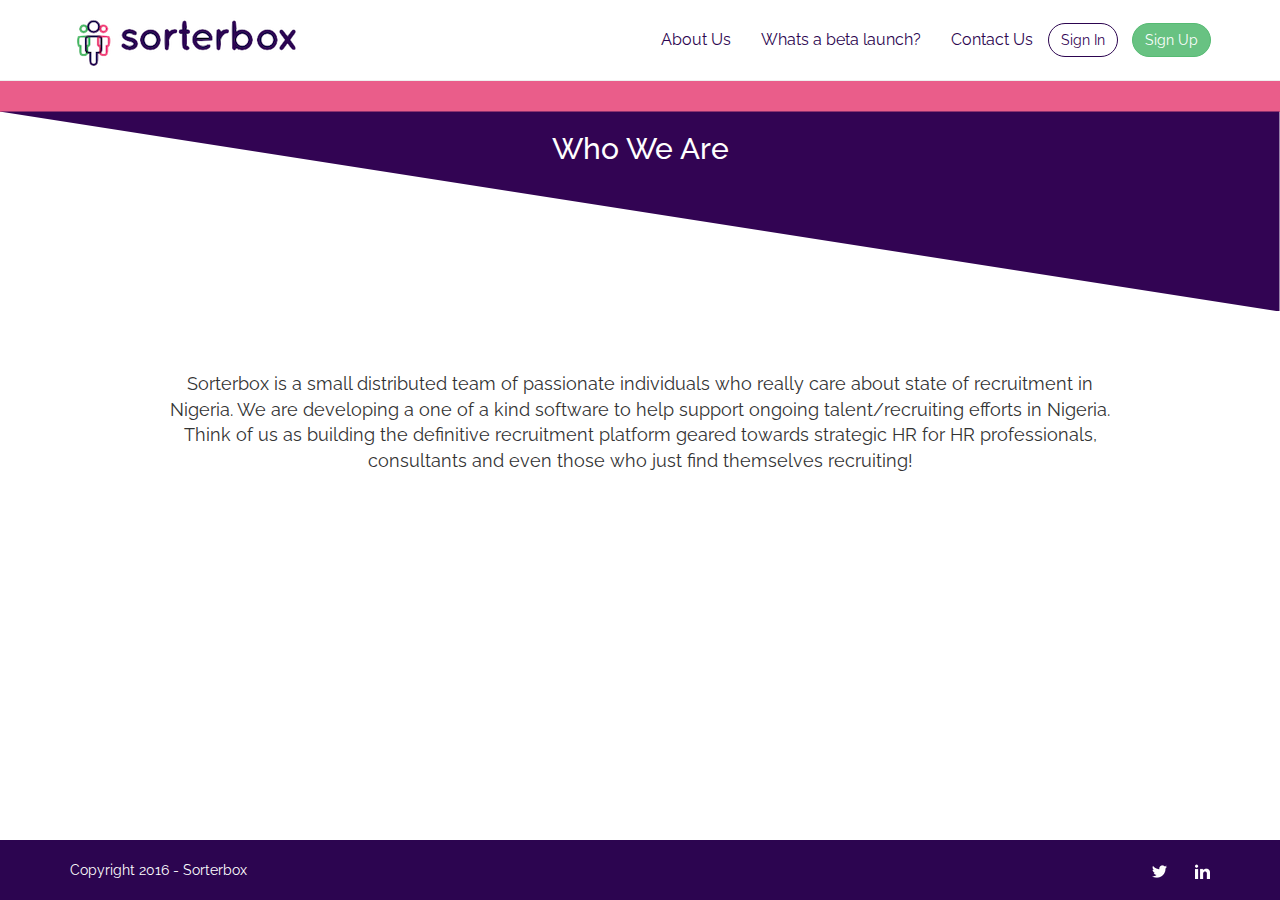
==== about-us.html @ 83093ba1 "Other inner templates." ====
<!DOCTYPE html>
<html lang="en">
  <head>
    <meta charset="utf-8">
    <meta http-equiv="X-UA-Compatible" content="IE=edge">
    <meta name="viewport" content="width=device-width, initial-scale=1">
    <!-- The above 3 meta tags *must* come first in the head; any other head content must come *after* these tags -->
    <meta name="description" content="">
    <meta name="author" content="">
    <link rel="icon" href="favicon.ico">

    <title>About Us</title>

    <!-- Bootstrap core CSS -->
    <link href="assets/css/bootstrap.css" rel="stylesheet">

    <!-- IE10 viewport hack for Surface/desktop Windows 8 bug -->
    <link href="assets/css/ie10-viewport-bug-workaround.css" rel="stylesheet">

    <!-- Custom styles for this template -->
    <link href="assets/css/custom.css" rel="stylesheet">
    <link href='https://fonts.googleapis.com/css?family=Raleway:400,100,200,300,500,600,700,800,900|Roboto:400,100,300,500,700,900' rel='stylesheet' type='text/css'>
    <!-- Just for debugging purposes. Don't actually copy these 2 lines! -->
    <!--[if lt IE 9]><script src="../../assets/js/ie8-responsive-file-warning.js"></script><![endif]-->
    <!--<script src="../../assets/js/ie-emulation-modes-warning.js"></script>-->
    <style type="text/css">
      input::-webkit-input-placeholder {
        color: #fff !important;
        }
         
        input:-moz-placeholder { /* Firefox 18- */
        color: #fff !important;  
        }
         
        input::-moz-placeholder {  /* Firefox 19+ */
        color: #fff !important;  
        }
         
        input:-ms-input-placeholder {  
        color: #fff !important;  
        }
    </style>

    <!-- HTML5 shim and Respond.js for IE8 support of HTML5 elements and media queries -->
    <!--[if lt IE 9]>
      <script src="https://oss.maxcdn.com/html5shiv/3.7.2/html5shiv.min.js"></script>
      <script src="https://oss.maxcdn.com/respond/1.4.2/respond.min.js"></script>
    <![endif]-->
  </head>

  <body>

    <!-- Fixed navbar -->
      <nav class="navigation-top navbar navbar-default navbar-fixed-top">
        <div class="container">
          <div class="navbar-header">
            <button type="button" class="navbar-toggle collapsed" data-toggle="collapse" data-target="#navbar" aria-expanded="false" aria-controls="navbar">
              <span class="sr-only">Toggle navigation</span>
              <span class="icon-bar"></span>
              <span class="icon-bar"></span>
              <span class="icon-bar"></span>
            </button>
            <a class="navbar-brand" href="index.html"><img src="assets/img/logo.png" style="margin-top:-1em;"></a>
          </div>
          <div id="navbar" class="collapse navbar-collapse">
            <ul class="nav navbar-nav navbar-right">
              <li><a href="about-us.html">About Us</a></li>
              <li><a href="product.html">Whats a beta launch?</a></li>
              <li><a href="#contact">Contact Us</a></li>
              <li><p class=" navbar-btn"><a href="sign-in.html"class="btn btn-custom">Sign In</a></p></li>
              <li><button class="btn btn-success navbar-btn">Sign Up</button></li>
            </ul>
          </div><!--/.nav-collapse -->
        </div>
      </nav>
      <div class="container-fluid banner " style="height:10px; background-color:RGBA(232, 75, 125, .9);">
      <div class="row">
        <div class="col-md-offset-3 col-md-6 text-center">
          <h2 class="h1-banner">Who We Are</h2>
        </div>
      </div>
    </div>
    <div style="background-image:url('assets/img/header-triangle.png');width:100%; height:200px; background-position: center center; background-repeat:no-repeat;background-position: top right;margin-top:-1px;"></div>

    <!-- Begin page content -->
    <div class="container" style="padding-top:;">
      <div class="row">
        <div class="col-md-offset-1 col-md-10">
          <p class="text-center" style="font-size:18px;">
            Sorterbox is a small distributed team of passionate individuals who really care about state of recruitment in Nigeria. We are developing a one of a kind software to help support ongoing talent/recruiting efforts in Nigeria. Think of us as building the definitive recruitment platform geared towards strategic HR for HR professionals, consultants and even those who just find themselves recruiting!
          </p>
        </div>
      </div>
    </div>

    <footer class="footer">
      <div class="container">
        <p class="text-muted">Copyright 2016 - Sorterbox <span class="pull-right" style="margin-left:2em;"><a href="#"><img src="assets/img/linkedin.png"></a></span><span class="pull-right"><a href="#" ><img src="assets/img/twitter.png"></a></span></p>
      </div>
    </footer>


    <!-- Bootstrap core JavaScript
    ================================================== -->
    <!-- Placed at the end of the document so the pages load faster -->
    <script src="https://ajax.googleapis.com/ajax/libs/jquery/1.11.3/jquery.min.js"></script>
    <script>window.jQuery || document.write('<script src="assets/js/vendor/jquery.min.js"><\/script>')</script>
    <script src="assets/js/bootstrap.min.js"></script>
    <!-- IE10 viewport hack for Surface/desktop Windows 8 bug -->
    <script src="../../assets/js/ie10-viewport-bug-workaround.js"></script>
  </body>
</html>
---- assets/css/ie10-viewport-bug-workaround.css ----
/*!
 * IE10 viewport hack for Surface/desktop Windows 8 bug
 * Copyright 2014-2015 Twitter, Inc.
 * Licensed under MIT (https://github.com/twbs/bootstrap/blob/master/LICENSE)
 */

/*
 * See the Getting Started docs for more information:
 * http://getbootstrap.com/getting-started/#support-ie10-width
 */
@-webkit-viewport { width: device-width; }
@-moz-viewport    { width: device-width; }
@-ms-viewport     { width: device-width; }
@-o-viewport      { width: device-width; }
@viewport         { width: device-width; }
---- assets/css/custom.css ----
/* Sticky footer styles
-------------------------------------------------- */
html {
  position: relative;
  min-height: 100%;
}
body {
  /* Margin bottom by footer height */
  margin-bottom: 60px;
  font-family: 'Raleway', sans-serif;
}
.footer {
  position: absolute;
  bottom: 0;
  width: 100%;
  /* Set the fixed height of the footer here */
  height: 60px;
  background-color: #2C0550;
  color: #fff;
}

.footer p.text-muted{
  color: #fff;
}
/* Custom page CSS
-------------------------------------------------- */
/* Not required for template or sticky footer method. */

body > .container {
  padding: 60px 15px 0;
  /*font-family: font-family: 'Roboto', sans-serif;*/
}
.container .text-muted {
  margin: 20px 0;
}

.footer > .container {
  padding-right: 15px;
  padding-left: 15px;
}

code {
  font-size: 80%;
}

.h4-banner{
  font-weight: 300;
  margin-top: 1.5em;
  margin-bottom: 1.5em;
}
.navbar-nav > li > .navbar-btn{
  border-radius: 180px;
  margin-right: 1em;
}
.navbar-nav > li > .navbar-btn .btn-custom, .btn-custom{
    border-radius: 180px;
  background-color: #fff;
  border-color: #2C0550;
  color: #320453;
}
.navbar-default .navbar-nav > li > a{
  font-size: 16px;
}
.navbar-default .navbar-toggle{
  border-color: transparent;
}
.navbar-default .navbar-toggle:hover, .navbar-default .navbar-toggle:active, .navbar-default .navbar-toggle:focus{
  background-color: transparent;
}
.navbar-default .navbar-toggle .icon-bar{
  border-color: #2C034F;
}
.banner{
  background-color:#320453; height:380px;
  padding-top:8em;color:#fff;
}
.banner .form-control{
  background-color: #947EA4;
  height: 39px;
  border-radius: 1px;
}
.banner .btn{
  height: 39px;
}
.h5-banner{
  margin-top: 2em;
}
.icon-nav{
  list-style: none;
  padding-left: 0;
  color: #2C034F;
}
.icon-nav li{
  color: #2C034F;
}
h3.icon-header{
  color: #2C034F;
  font-weight: 300;
  margin-top: 0;
  font-size: 20px;
}
.icon-hr{
  color: #2C034F;
  width: 60%;
  border-color: #2C034F;
}
@media (max-width: 992px){
  .navbar-brand img{
    max-width: 180px;
  }
    .navbar-header {
        float: none;
    }
    .navbar-nav > li > a{
      padding-top: 10px;
      padding-bottom: 10px;
    }
    .navbar-nav > li > .navbar-btn{
      margin-top: 0;
      margin-left: 1em;
    }
    .navbar-left,.navbar-right {
        float: none !important;
    }
    .navbar-toggle {
        display: block;
    }
    .navbar-collapse {
        border-top: 1px solid transparent;
        box-shadow: inset 0 1px 0 rgba(255,255,255,0.1);
    }
    .navbar-fixed-top {
    top: 0;
    border-width: 0 0 1px;
  }
    .navbar-collapse.collapse {
        display: none!important;
    }
    .navbar-nav {
        float: none!important;
    margin-top: 7.5px;
  }
  .navbar-nav>li {
        float: none;
    }
     .collapse.in{
      display:block !important;
  }
}
.banner .form-control{
  display:inline-block; width:58%; margin-left:5%;vertical-align: top;
}
.banner .btn-danger{
  display:inline-block; width:30%; margin-right:5%;vertical-align: top;
}
.form-sign-in .form-control{
  height: 44px;
  margin-top: 1em;
  margin-bottom: 2em;
}
.form-sign-in{
  padding-left: 2em;
  padding-right: 2em;
}
.panel-sign-in{
  padding-bottom: 2em;
  border-radius: 20px;
  box-shadow: 1px 2px 3px rgba(0,0,0,.3);
}
.panel-sign-in a{color: #320453;text-decoration: underline;margin-top: 2em;}
@media (max-width: 768px){
  .navbar-nav > li > .btn{
  margin-right: 0;
  margin-left: 1em;
  margin-top: 0;
  margin-bottom: 1em;
}
  .banner{
    padding-top: 6em;
  }
  .h1-banner{
    font-size: 30px;
  }
}
@media (max-width: 480px){
  .banner .form-control{
  display:inline-block; width:48%; margin-left:5%;
}
.banner .btn-danger{
  display:inline-block; width:40%; margin-right:5%;
}
}
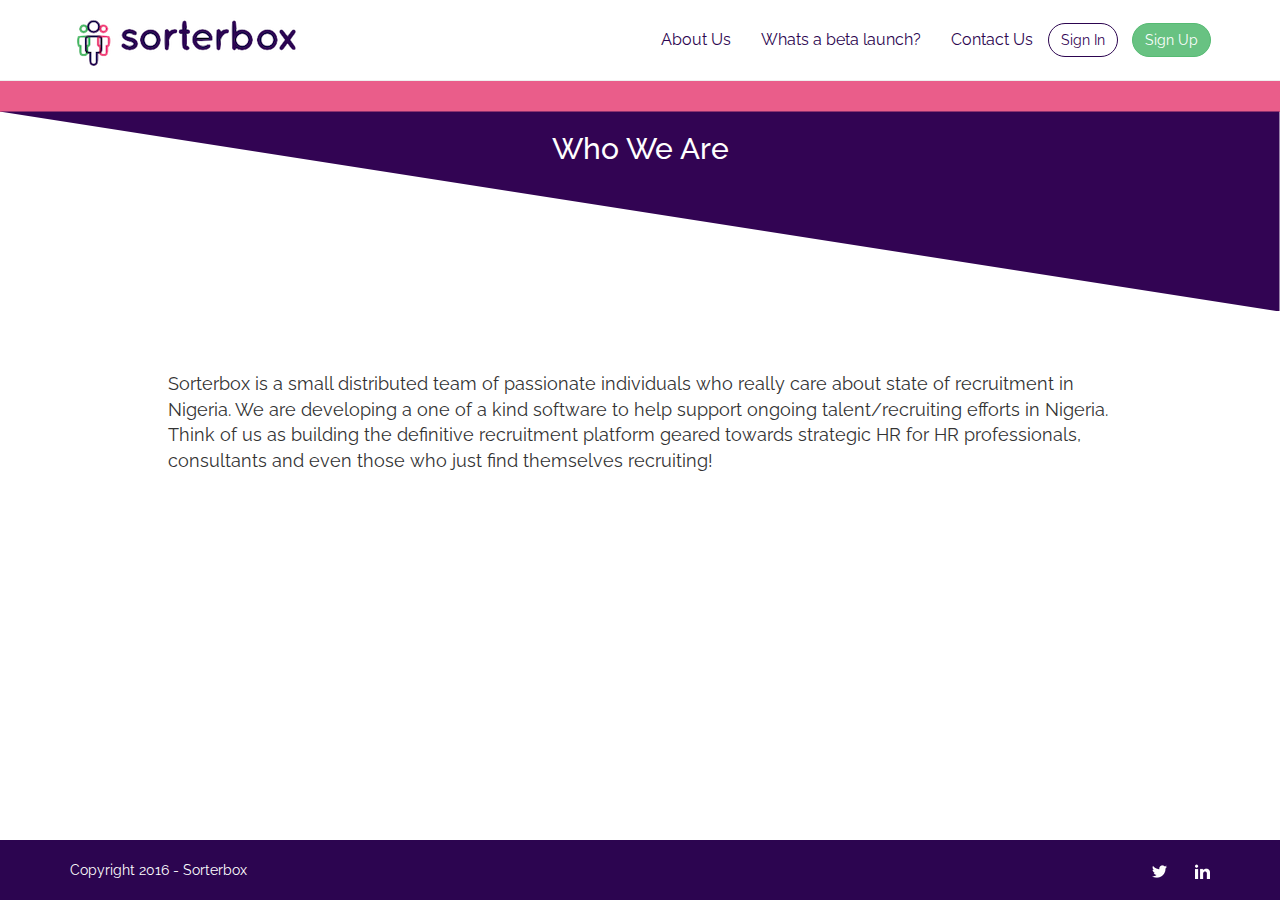
==== commit 3abbe6ca: "Took out centered body text." ====
--- a/about-us.html
+++ b/about-us.html
@@ -86,7 +86,7 @@
     <div class="container" style="padding-top:;">
       <div class="row">
         <div class="col-md-offset-1 col-md-10">
-          <p class="text-center" style="font-size:18px;">
+          <p style="font-size:18px;">
             Sorterbox is a small distributed team of passionate individuals who really care about state of recruitment in Nigeria. We are developing a one of a kind software to help support ongoing talent/recruiting efforts in Nigeria. Think of us as building the definitive recruitment platform geared towards strategic HR for HR professionals, consultants and even those who just find themselves recruiting!
           </p>
         </div>
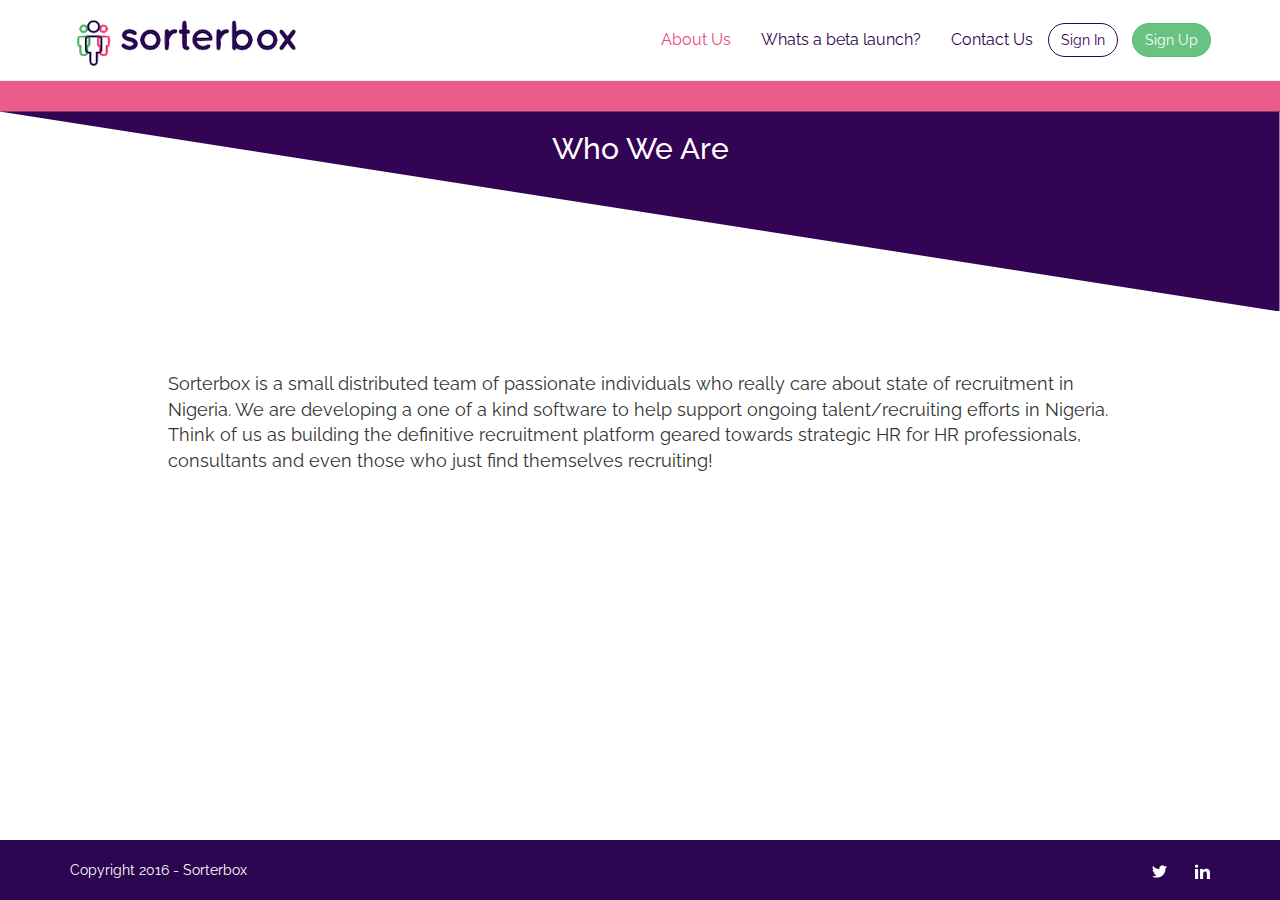
==== commit 63656aed: "Sign up template creation. Other templates update." ====
--- a/about-us.html
+++ b/about-us.html
@@ -64,11 +64,11 @@
           </div>
           <div id="navbar" class="collapse navbar-collapse">
             <ul class="nav navbar-nav navbar-right">
-              <li><a href="about-us.html">About Us</a></li>
+              <li class="active"><a href="about-us.html">About Us</a></li>
               <li><a href="product.html">Whats a beta launch?</a></li>
-              <li><a href="#contact">Contact Us</a></li>
+              <li><a href="#contact" data-toggle="modal" data-target=".bs-example-modal-sm">Contact Us</a></li>
               <li><p class=" navbar-btn"><a href="sign-in.html"class="btn btn-custom">Sign In</a></p></li>
-              <li><button class="btn btn-success navbar-btn">Sign Up</button></li>
+              <li><li><p class=" navbar-btn"><a href="sign-up.html"class="btn btn-success">Sign Up</a></p></li></li>
             </ul>
           </div><!--/.nav-collapse -->
         </div>
@@ -92,10 +92,24 @@
         </div>
       </div>
     </div>
-
+    <div class="modal fade bs-example-modal-sm" tabindex="-1" role="dialog" aria-labelledby="mySmallModalLabel">
+      <div class="modal-dialog modal-sm">
+        <div class="modal-content">
+          <div class="modal-header">
+             <button type="button" class="close" data-dismiss="modal" aria-label="Close"><span aria-hidden="true">&times;</span></button>
+            <h3>Contact Us</h3>
+          </div>
+          <div class="modal-body">
+            <h4>Reach us via our Calendly account below:</h4>
+            <p><i class="glyphicon glyphicon-globe"></i><a href="https://calendly.com/sorterbox"> https://calendly.com/sorterbox</a></p>
+            <p><i class="glyphicon glyphicon-globe"></i><a href="http://blog.calendly.com/embed-calendly/"> http://blog.calendly.com/embed-calendly/</a></p>
+          </div>
+        </div>
+      </div>
+    </div>
     <footer class="footer">
       <div class="container">
-        <p class="text-muted">Copyright 2016 - Sorterbox <span class="pull-right" style="margin-left:2em;"><a href="#"><img src="assets/img/linkedin.png"></a></span><span class="pull-right"><a href="#" ><img src="assets/img/twitter.png"></a></span></p>
+        <p class="text-muted">Copyright 2016 - Sorterbox <span class="pull-right" style="margin-left:2em;"><a href="https://www.linkedin.com/company/10380390?trk=tyah&trkInfo=clickedVertical%3Acompany%2CclickedEntityId%3A10380390%2Cidx%3A1-1-1%2CtarId%3A1460452544739%2Ctas%3Asorterbox"><img src="assets/img/linkedin.png"></a></span><span class="pull-right"><a href="https://twitter.com/sorterbox" ><img src="assets/img/twitter.png"></a></span></p>
       </div>
     </footer>
 
--- a/assets/css/custom.css
+++ b/assets/css/custom.css
@@ -25,7 +25,7 @@
 /* Custom page CSS
 -------------------------------------------------- */
 /* Not required for template or sticky footer method. */
-
+/* Index and Navbar  Styling*/
 body > .container {
   padding: 60px 15px 0;
   /*font-family: font-family: 'Roboto', sans-serif;*/
@@ -58,8 +58,14 @@
   border-color: #2C0550;
   color: #320453;
 }
+.btn-success{
+    border-radius: 180px;
+}
 .navbar-default .navbar-nav > li > a{
   font-size: 16px;
+}
+.navbar-default .navbar-nav > li > a:active, .navbar-default .navbar-nav > li > a:focus{
+  outline: none;
 }
 .navbar-default .navbar-toggle{
   border-color: transparent;
@@ -101,58 +107,18 @@
 }
 .icon-hr{
   color: #2C034F;
-  width: 60%;
+  width: 50%;
   border-color: #2C034F;
 }
-@media (max-width: 992px){
-  .navbar-brand img{
-    max-width: 180px;
-  }
-    .navbar-header {
-        float: none;
-    }
-    .navbar-nav > li > a{
-      padding-top: 10px;
-      padding-bottom: 10px;
-    }
-    .navbar-nav > li > .navbar-btn{
-      margin-top: 0;
-      margin-left: 1em;
-    }
-    .navbar-left,.navbar-right {
-        float: none !important;
-    }
-    .navbar-toggle {
-        display: block;
-    }
-    .navbar-collapse {
-        border-top: 1px solid transparent;
-        box-shadow: inset 0 1px 0 rgba(255,255,255,0.1);
-    }
-    .navbar-fixed-top {
-    top: 0;
-    border-width: 0 0 1px;
-  }
-    .navbar-collapse.collapse {
-        display: none!important;
-    }
-    .navbar-nav {
-        float: none!important;
-    margin-top: 7.5px;
-  }
-  .navbar-nav>li {
-        float: none;
-    }
-     .collapse.in{
-      display:block !important;
-  }
-}
+
 .banner .form-control{
   display:inline-block; width:58%; margin-left:5%;vertical-align: top;
 }
 .banner .btn-danger{
   display:inline-block; width:30%; margin-right:5%;vertical-align: top;
 }
+
+/* Sign In */
 .form-sign-in .form-control{
   height: 44px;
   margin-top: 1em;
@@ -167,7 +133,107 @@
   border-radius: 20px;
   box-shadow: 1px 2px 3px rgba(0,0,0,.3);
 }
+form.form-sign-in div.checkbox{
+  margin-top: 2em;
+}
+
+/* Sign Up */
+.sign-up-header{
+  color: #E84B7D;
+  font-weight: 300;
+}
+h5.small-header{
+  font-weight: 300;
+}
+form.sign-up-form div.radio{
+  margin-bottom: 1em;
+}
+form.sign-up-form .form-control{
+  height: 44px;
+}
+.form-control{
+border-radius: 0;
+}
+.input-group-addon{
+  background-color: #fff;
+  color: #320453;
+}
 .panel-sign-in a{color: #320453;text-decoration: underline;margin-top: 2em;}
+
+
+/* Contact Us Lightbox */
+.modal-header{
+  background-color: #E84B7D;
+}
+.modal-content{
+  background-color: ;
+  color: #fff;
+  margin-top: 10em;
+  border: 7px solid #f5f5f5;
+}
+.modal-body{
+  color: #320453
+}
+.modal-body a{
+  color: #320453;
+  border-bottom: 1px dashed #320453;
+}
+.modal-body h3, .modal-body h4{
+}
+.modal-body h4{
+  margin-bottom: 1em;
+  color: #320453;
+}
+.modal-body a:hover{
+  text-decoration: none;
+}
+
+
+/* Mobile Queries */
+@media (max-width: 992px){
+  .navbar-brand img{
+    max-width: 180px;
+  }
+    .navbar-header {
+        float: none;
+    }
+    .navbar-nav > li > a{
+      padding-top: 10px;
+      padding-bottom: 10px;
+    }
+    .navbar-nav > li > .navbar-btn{
+      margin-top: 0;
+      margin-left: 1em;
+    }
+    .navbar-left,.navbar-right {
+        float: none !important;
+    }
+    .navbar-toggle {
+        display: block;
+    }
+    .navbar-collapse {
+        border-top: 1px solid transparent;
+        box-shadow: inset 0 1px 0 rgba(255,255,255,0.1);
+    }
+    .navbar-fixed-top {
+    top: 0;
+    border-width: 0 0 1px;
+  }
+    .navbar-collapse.collapse {
+        display: none!important;
+    }
+    .navbar-nav {
+        float: none!important;
+    margin-top: 7.5px;
+  }
+  .navbar-nav>li {
+        float: none;
+    }
+     .collapse.in{
+      display:block !important;
+  }
+}
+
 @media (max-width: 768px){
   .navbar-nav > li > .btn{
   margin-right: 0;
@@ -182,6 +248,7 @@
     font-size: 30px;
   }
 }
+
 @media (max-width: 480px){
   .banner .form-control{
   display:inline-block; width:48%; margin-left:5%;
@@ -190,3 +257,99 @@
   display:inline-block; width:40%; margin-right:5%;
 }
 }
+
+/* Animation */
+ .rubberBand {
+  -webkit-animation-name: rubberBand;
+  animation-name: rubberBand;
+  -webkit-animation-duration: 1s;
+  animation-duration: 1s;
+  -webkit-animation-fill-mode: both;
+  animation-fill-mode: both;
+  }
+  @-webkit-keyframes rubberBand {
+  0% {
+  -webkit-transform: scale3d(1, 1, 1);
+  transform: scale3d(1, 1, 1);
+  }
+  30% {
+  -webkit-transform: scale3d(1.25, 0.75, 1);
+  transform: scale3d(1.25, 0.75, 1);
+  }
+  40% {
+  -webkit-transform: scale3d(0.75, 1.25, 1);
+  transform: scale3d(0.75, 1.25, 1);
+  }
+  50% {
+  -webkit-transform: scale3d(1.15, 0.85, 1);
+  transform: scale3d(1.15, 0.85, 1);
+  }
+  65% {
+  -webkit-transform: scale3d(.95, 1.05, 1);
+  transform: scale3d(.95, 1.05, 1);
+  }
+  75% {
+  -webkit-transform: scale3d(1.05, .95, 1);
+  transform: scale3d(1.05, .95, 1);
+  }
+  100% {
+  -webkit-transform: scale3d(1, 1, 1);
+  transform: scale3d(1, 1, 1);
+  }
+  }
+  @keyframes rubberBand {
+  0% {
+  -webkit-transform: scale3d(1, 1, 1);
+  transform: scale3d(1, 1, 1);
+  }
+  30% {
+  -webkit-transform: scale3d(1.25, 0.75, 1);
+  transform: scale3d(1.25, 0.75, 1);
+  }
+  40% {
+  -webkit-transform: scale3d(0.75, 1.25, 1);
+  transform: scale3d(0.75, 1.25, 1);
+  }
+  50% {
+  -webkit-transform: scale3d(1.15, 0.85, 1);
+  transform: scale3d(1.15, 0.85, 1);
+  }
+  65% {
+  -webkit-transform: scale3d(.95, 1.05, 1);
+  transform: scale3d(.95, 1.05, 1);
+  }
+  75% {
+  -webkit-transform: scale3d(1.05, .95, 1);
+  transform: scale3d(1.05, .95, 1);
+  }
+  100% {
+  -webkit-transform: scale3d(1, 1, 1);
+  transform: scale3d(1, 1, 1);
+  }
+  } 
+
+
+  .rotateIn {
+  -webkit-animation-name: rotateIn;
+  animation-name: rotateIn;
+  -webkit-animation-duration: 1s;
+  animation-duration: 1s;
+  -webkit-animation-fill-mode: both;
+  animation-fill-mode: both;
+  }
+  @-webkit-keyframes rotateIn {
+  0% {
+  -webkit-transform-origin: center;
+  transform-origin: center;
+  -webkit-transform: rotate3d(0, 0, 1, -200deg);
+  transform: rotate3d(0, 0, 1, -200deg);
+  opacity: 0;
+  }
+  100% {
+  -webkit-transform-origin: center;
+  transform-origin: center;
+  -webkit-transform: none;
+  transform: none;
+  opacity: 1;
+  }
+  }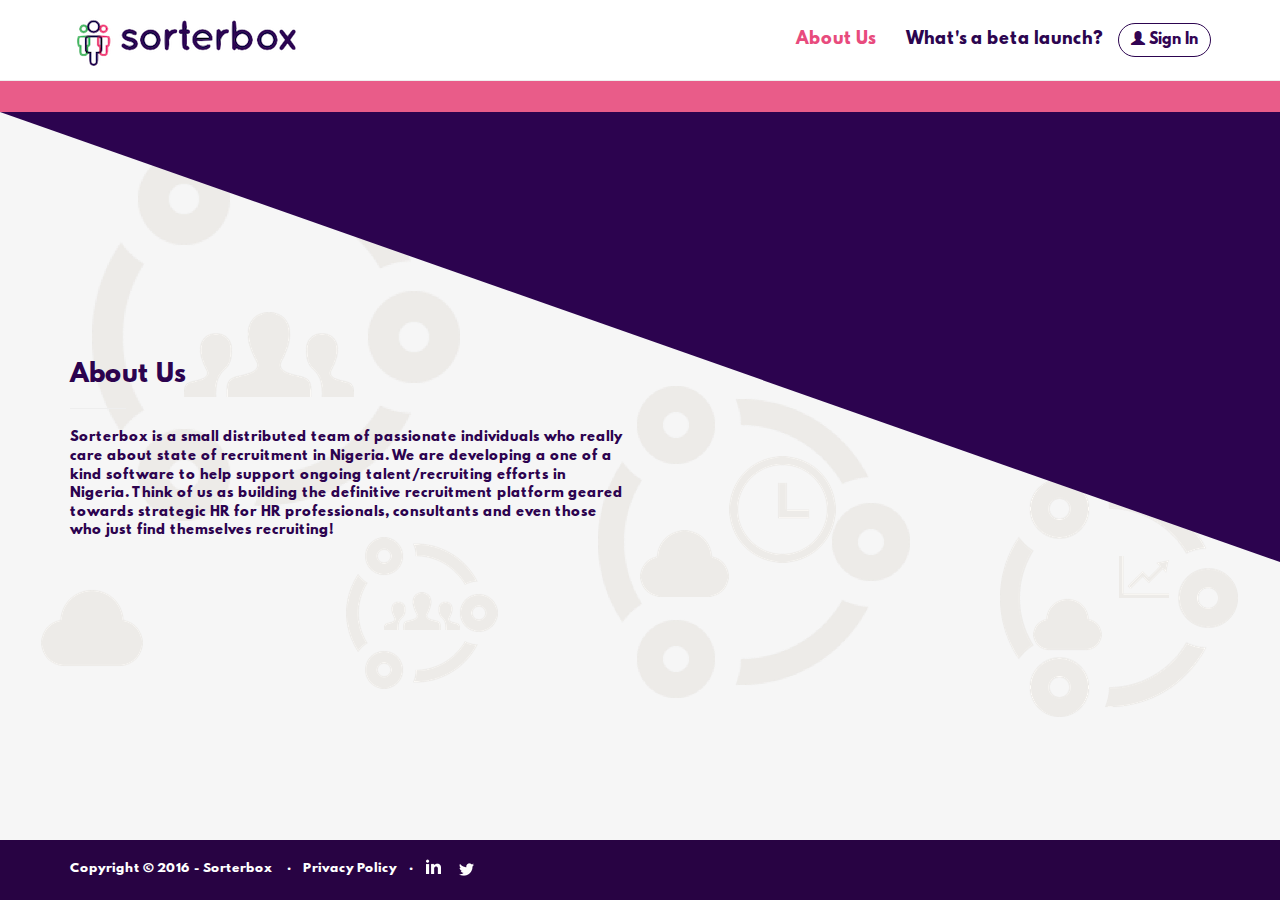
==== commit a49612cf: "Updates to inner pages diagonal designs and inprint integration. Update to fonts and other aesthetic" ====
--- a/about-us.html
+++ b/about-us.html
@@ -48,7 +48,7 @@
     <![endif]-->
   </head>
 
-  <body>
+  <body class="content-bg">
 
     <!-- Fixed navbar -->
       <nav class="navigation-top navbar navbar-default navbar-fixed-top">
@@ -65,51 +65,38 @@
           <div id="navbar" class="collapse navbar-collapse">
             <ul class="nav navbar-nav navbar-right">
               <li class="active"><a href="about-us.html">About Us</a></li>
-              <li><a href="product.html">Whats a beta launch?</a></li>
-              <li><a href="#contact" data-toggle="modal" data-target=".bs-example-modal-sm">Contact Us</a></li>
-              <li><p class=" navbar-btn"><a href="sign-in.html"class="btn btn-custom">Sign In</a></p></li>
-              <li><li><p class=" navbar-btn"><a href="sign-up.html"class="btn btn-success">Sign Up</a></p></li></li>
+              <li><a href="product.html">What's a beta launch?</a></li>
+              <li><p class=" navbar-btn"><a href="sign-in.html"class="btn btn-custom"><i class="glyphicon glyphicon-user"></i> Sign In</a></p></li>
             </ul>
           </div><!--/.nav-collapse -->
         </div>
       </nav>
       <div class="container-fluid banner " style="height:10px; background-color:RGBA(232, 75, 125, .9);">
-      <div class="row">
-        <div class="col-md-offset-3 col-md-6 text-center">
-          <h2 class="h1-banner">Who We Are</h2>
-        </div>
+      <div class="row text-center">
+          
       </div>
     </div>
-    <div style="background-image:url('assets/img/header-triangle.png');width:100%; height:200px; background-position: center center; background-repeat:no-repeat;background-position: top right;margin-top:-1px;"></div>
+    <div class="border-traingle"></div>
 
     <!-- Begin page content -->
-    <div class="container" style="padding-top:;">
+    <div class="container">
       <div class="row">
-        <div class="col-md-offset-1 col-md-10">
-          <p style="font-size:18px;">
+         
+        <div class="col-md-6 about-top-content">
+          <h3 class="content-header">About Us</h3>
+          <hr class="inner-hr">
+          <p class="contents-p">
             Sorterbox is a small distributed team of passionate individuals who really care about state of recruitment in Nigeria. We are developing a one of a kind software to help support ongoing talent/recruiting efforts in Nigeria. Think of us as building the definitive recruitment platform geared towards strategic HR for HR professionals, consultants and even those who just find themselves recruiting!
           </p>
         </div>
+        
+        
       </div>
     </div>
-    <div class="modal fade bs-example-modal-sm" tabindex="-1" role="dialog" aria-labelledby="mySmallModalLabel">
-      <div class="modal-dialog modal-sm">
-        <div class="modal-content">
-          <div class="modal-header">
-             <button type="button" class="close" data-dismiss="modal" aria-label="Close"><span aria-hidden="true">&times;</span></button>
-            <h3>Contact Us</h3>
-          </div>
-          <div class="modal-body">
-            <h4>Reach us via our Calendly account below:</h4>
-            <p><i class="glyphicon glyphicon-globe"></i><a href="https://calendly.com/sorterbox"> https://calendly.com/sorterbox</a></p>
-            <p><i class="glyphicon glyphicon-globe"></i><a href="http://blog.calendly.com/embed-calendly/"> http://blog.calendly.com/embed-calendly/</a></p>
-          </div>
-        </div>
-      </div>
-    </div>
+    
     <footer class="footer">
       <div class="container">
-        <p class="text-muted">Copyright 2016 - Sorterbox <span class="pull-right" style="margin-left:2em;"><a href="https://www.linkedin.com/company/10380390?trk=tyah&trkInfo=clickedVertical%3Acompany%2CclickedEntityId%3A10380390%2Cidx%3A1-1-1%2CtarId%3A1460452544739%2Ctas%3Asorterbox"><img src="assets/img/linkedin.png"></a></span><span class="pull-right"><a href="https://twitter.com/sorterbox" ><img src="assets/img/twitter.png"></a></span></p>
+        <p class="text-muted">Copyright © 2016 - Sorterbox <span class="footer-text">&middot;</span><span><a href="#" class="footer-text">Privacy Policy</a></span><span class="footer-text">&middot;</span><span class="" style="margin-left:1.1em; margin-right:1.5em;"><a href="https://www.linkedin.com/company/10380390?trk=tyah&trkInfo=clickedVertical%3Acompany%2CclickedEntityId%3A10380390%2Cidx%3A1-1-1%2CtarId%3A1460452544739%2Ctas%3Asorterbox"><img src="assets/img/linkedin.png" style="margin-top:-4px;"></a></span><span><a href="https://twitter.com/sorterbox" ><img src="assets/img/twitter.png" style="margin-top:2px;"></a></span></p>
       </div>
     </footer>
 
@@ -122,5 +109,9 @@
     <script src="assets/js/bootstrap.min.js"></script>
     <!-- IE10 viewport hack for Surface/desktop Windows 8 bug -->
     <script src="../../assets/js/ie10-viewport-bug-workaround.js"></script>
+        <script src="assets/js/custom.js"></script>
+
+<link href="https://calendly.com/assets/external/widget.css" rel="stylesheet">
+<script src="https://calendly.com/assets/external/widget.js" type="text/javascript"></script>
   </body>
 </html>
--- a/assets/css/custom.css
+++ b/assets/css/custom.css
@@ -1,3 +1,17 @@
+/* Web Fonts */
+
+@font-face{
+    font-family: 'League Spartan';
+    src: url('../fonts/leaguespartan-bold.eot');
+    src: url('../fonts/leaguespartan-bold.eot?#iefix') format('embedded-opentype'),
+         url('../fonts/leaguespartan-bold.woff2') format('woff2'),
+         url('../fonts/leaguespartan-bold.woff') format('woff'),
+         url('../fonts/leaguespartan-bold.ttf') format('truetype'),
+         url('../fonts/leaguespartan-bold.svg#league_spartanbold') format('svg');
+    font-style: 300;
+
+}
+
 /* Sticky footer styles
 -------------------------------------------------- */
 html {
@@ -7,7 +21,9 @@
 body {
   /* Margin bottom by footer height */
   margin-bottom: 60px;
-  font-family: 'Raleway', sans-serif;
+   font-family: 'League Spartan';
+   -webkit-font-smoothing: antialiased;
+   font-weight: 100;
 }
 .footer {
   position: absolute;
@@ -15,12 +31,13 @@
   width: 100%;
   /* Set the fixed height of the footer here */
   height: 60px;
-  background-color: #2C0550;
+  background-color: #280343;
   color: #fff;
 }
 
 .footer p.text-muted{
   color: #fff;
+  font-size: 12px;
 }
 /* Custom page CSS
 -------------------------------------------------- */
@@ -47,6 +64,7 @@
   font-weight: 300;
   margin-top: 1.5em;
   margin-bottom: 1.5em;
+  font-size: 16px;
 }
 .navbar-nav > li > .navbar-btn{
   border-radius: 180px;
@@ -58,6 +76,10 @@
   border-color: #2C0550;
   color: #320453;
 }
+.navbar-nav > li > .navbar-btn .btn-custom:hover, .navbar-nav > li > .navbar-btn .btn-custom:focus, .navbar-nav > li > .navbar-btn .btn-custom:active{
+  color: #E84B7D;
+  border-color: #E84B7D;
+}
 .btn-success{
     border-radius: 180px;
 }
@@ -77,7 +99,7 @@
   border-color: #2C034F;
 }
 .banner{
-  background-color:#320453; height:380px;
+  background-color:RGBA(40, 3, 67, 1); height:380px;
   padding-top:8em;color:#fff;
 }
 .banner .form-control{
@@ -99,11 +121,11 @@
 .icon-nav li{
   color: #2C034F;
 }
-h3.icon-header{
+h4.icon-header{
   color: #2C034F;
   font-weight: 300;
   margin-top: 0;
-  font-size: 20px;
+  font-size: 16px;
 }
 .icon-hr{
   color: #2C034F;
@@ -117,6 +139,44 @@
 .banner .btn-danger{
   display:inline-block; width:30%; margin-right:5%;vertical-align: top;
 }
+.footer-text{
+  color:#fff; padding-left:1em;
+}
+a.footer-text:hover{
+  color: #f5f5f5;
+}
+
+
+
+/* About Us and Who we are Template*/
+.content-header{
+  color:#2C034F;
+}
+.contents-p{
+  font-size:13px; color:#2C034F;
+}
+.about-top-content{
+  margin-top: -280px;
+}
+.product-top-content{
+  margin-top:-320px;
+}
+.border-traingle{
+  width: 100%;
+  height: 0;
+  border-top: 450px solid #2C034F;
+  border-left: 100vw solid transparent;
+}
+.inner-hr{
+  width:10%;margin-left:0;
+}
+.content-bg{
+  background-color:rgba(245,245,245, .9);background-image:url(../img/bg.png);width:100%; height:20px; background-position:top left; background-repeat:;
+}
+.content-flush{
+  margin-bottom: 2em;
+}
+
 
 /* Sign In */
 .form-sign-in .form-control{
@@ -134,7 +194,9 @@
   box-shadow: 1px 2px 3px rgba(0,0,0,.3);
 }
 form.form-sign-in div.checkbox{
-  margin-top: 2em;
+  padding-top: .5em;
+  padding-bottom: 1em;
+  color: #E84B7D;
 }
 
 /* Sign Up */
@@ -164,6 +226,7 @@
 /* Contact Us Lightbox */
 .modal-header{
   background-color: #E84B7D;
+  color: #fff;
 }
 .modal-content{
   background-color: ;
@@ -231,6 +294,15 @@
     }
      .collapse.in{
       display:block !important;
+  }
+  .border-traingle{
+    border-top: 250px solid #2C034F;
+  }
+  .about-top-content{
+    margin-top: -100px;
+  }
+  .product-top-content{
+    margin-top:-100px;
   }
 }
 
@@ -255,6 +327,9 @@
 }
 .banner .btn-danger{
   display:inline-block; width:40%; margin-right:5%;
+}
+body.content-flush{
+  padding-bottom:55em;
 }
 }
 
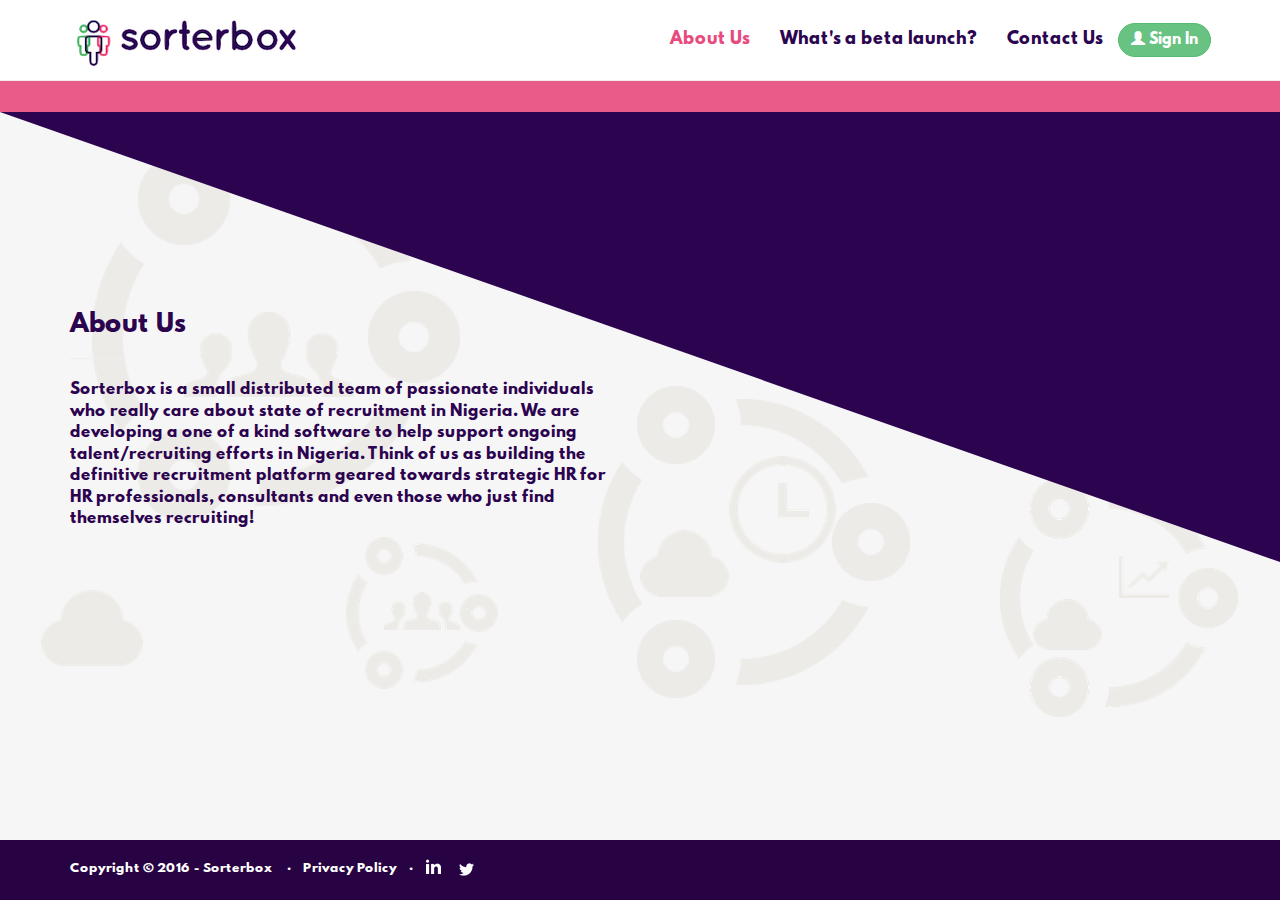
==== commit f87cac41: "Updates" ====
--- a/about-us.html
+++ b/about-us.html
@@ -66,7 +66,8 @@
             <ul class="nav navbar-nav navbar-right">
               <li class="active"><a href="about-us.html">About Us</a></li>
               <li><a href="product.html">What's a beta launch?</a></li>
-              <li><p class=" navbar-btn"><a href="sign-in.html"class="btn btn-custom"><i class="glyphicon glyphicon-user"></i> Sign In</a></p></li>
+              <li><a href="#contact" data-toggle="modal" data-target=".bs-example-modal-sm">Contact Us</a></li>
+              <li><p class=" navbar-btn"><a href="sign-in.html"class="btn btn-success"><i class="glyphicon glyphicon-user"></i> Sign In</a></p></li>
             </ul>
           </div><!--/.nav-collapse -->
         </div>
@@ -93,7 +94,16 @@
         
       </div>
     </div>
-    
+    <div class="modal fade bs-example-modal-sm" tabindex="-1" role="dialog" aria-labelledby="mySmallModalLabel">
+      <div class="modal-dialog modal-sm">
+        <div class="modal-content">
+          
+             <!-- Calendly inline widget begin -->
+              <div class="calendly-inline-widget" data-url="https://calendly.com/sorterbox" style="min-width:320px;height:580px;"></div>
+              <!-- Calendly inline widget end -->
+         </div>
+      </div>
+    </div>
     <footer class="footer">
       <div class="container">
         <p class="text-muted">Copyright © 2016 - Sorterbox <span class="footer-text">&middot;</span><span><a href="#" class="footer-text">Privacy Policy</a></span><span class="footer-text">&middot;</span><span class="" style="margin-left:1.1em; margin-right:1.5em;"><a href="https://www.linkedin.com/company/10380390?trk=tyah&trkInfo=clickedVertical%3Acompany%2CclickedEntityId%3A10380390%2Cidx%3A1-1-1%2CtarId%3A1460452544739%2Ctas%3Asorterbox"><img src="assets/img/linkedin.png" style="margin-top:-4px;"></a></span><span><a href="https://twitter.com/sorterbox" ><img src="assets/img/twitter.png" style="margin-top:2px;"></a></span></p>
--- a/assets/css/custom.css
+++ b/assets/css/custom.css
@@ -98,6 +98,9 @@
 .navbar-default .navbar-toggle .icon-bar{
   border-color: #2C034F;
 }
+.index-body{
+  background-color:RGBA(255, 255, 255, .9);background-image:url(../img/noise.png);width:100%; height:30px;
+}
 .banner{
   background-color:RGBA(40, 3, 67, 1); height:380px;
   padding-top:8em;color:#fff;
@@ -106,6 +109,9 @@
   background-color: #947EA4;
   height: 39px;
   border-radius: 1px;
+}
+.form-banner{
+  width:100%;
 }
 .banner .btn{
   height: 39px;
@@ -153,13 +159,13 @@
   color:#2C034F;
 }
 .contents-p{
-  font-size:13px; color:#2C034F;
+  font-size:15px; color:#2C034F;
 }
 .about-top-content{
-  margin-top: -280px;
+  margin-top: -330px;
 }
 .product-top-content{
-  margin-top:-320px;
+  margin-top:-330px;
 }
 .border-traingle{
   width: 100%;
@@ -224,34 +230,15 @@
 
 
 /* Contact Us Lightbox */
-.modal-header{
-  background-color: #E84B7D;
-  color: #fff;
-}
-.modal-content{
-  background-color: ;
-  color: #fff;
-  margin-top: 10em;
-  border: 7px solid #f5f5f5;
-}
-.modal-body{
-  color: #320453
-}
-.modal-body a{
-  color: #320453;
-  border-bottom: 1px dashed #320453;
-}
-.modal-body h3, .modal-body h4{
-}
-.modal-body h4{
-  margin-bottom: 1em;
-  color: #320453;
-}
-.modal-body a:hover{
-  text-decoration: none;
-}
-
-
+.calendly-inline-widget{
+  display: ;
+}
+
+@media (max-width: 1206px){
+  body.content-flush{
+    padding-bottom: 60em;
+  }
+}
 /* Mobile Queries */
 @media (max-width: 992px){
   .navbar-brand img{
@@ -304,6 +291,9 @@
   .product-top-content{
     margin-top:-100px;
   }
+  .index-footer{
+ position: relative;
+}
 }
 
 @media (max-width: 768px){
@@ -321,15 +311,31 @@
   }
 }
 
+@media (max-width: 640px){
+  .calendly-badge-widget{
+    display: none;
+}
+}
 @media (max-width: 480px){
   .banner .form-control{
-  display:inline-block; width:48%; margin-left:5%;
+  display:block; width:90%; margin-left:5%;
+  margin-bottom: 1em;
 }
 .banner .btn-danger{
-  display:inline-block; width:40%; margin-right:5%;
-}
+  display:block; width:90%; margin-left:5%;
+}
+div.banner{
+  padding-top: 7.5em;
+  height: 430px;
+}
+.h1-banner{
+    font-size: 24px;
+  }
 body.content-flush{
-  padding-bottom:55em;
+  padding-bottom:65em;
+}
+.footer{
+  height: 80px;
 }
 }
 
